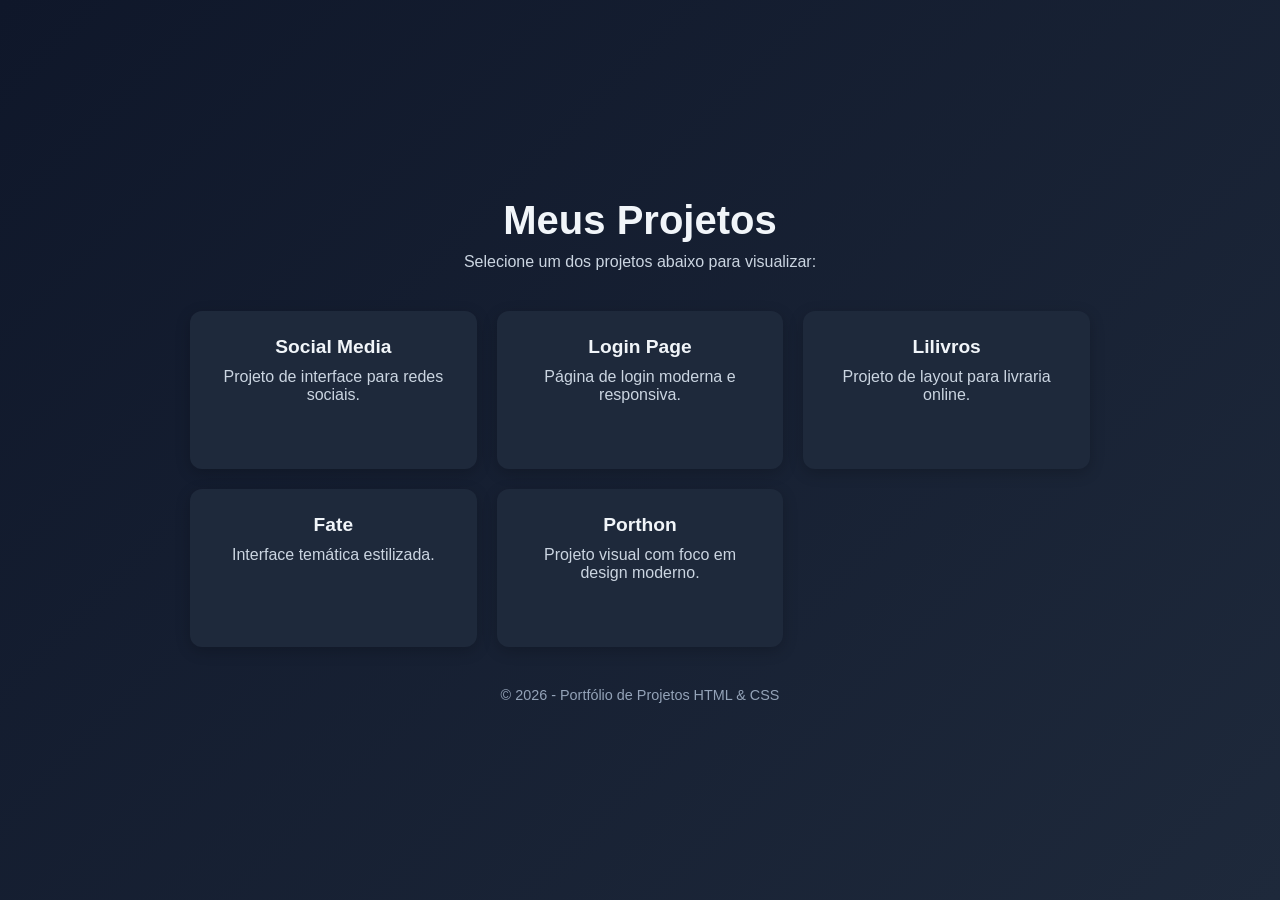
==== index.html @ 6d56f6b2 "Add initial HTML structure for project portfolio" ====
<!DOCTYPE html>
<html lang="pt-BR">
<head>
    <meta charset="UTF-8">
    <meta name="viewport" content="width=device-width, initial-scale=1.0">
    <title>Meus Projetos HTML & CSS</title>

    <style>
        * {
            margin: 0;
            padding: 0;
            box-sizing: border-box;
            font-family: Arial, Helvetica, sans-serif;
        }

        body {
            background: linear-gradient(135deg, #0f172a, #1e293b);
            color: #f1f5f9;
            display: flex;
            justify-content: center;
            align-items: center;
            min-height: 100vh;
        }

        .container {
            width: 90%;
            max-width: 900px;
            text-align: center;
        }

        h1 {
            margin-bottom: 10px;
            font-size: 2.5rem;
        }

        p {
            margin-bottom: 40px;
            color: #cbd5e1;
        }

        .projects {
            display: grid;
            grid-template-columns: repeat(auto-fit, minmax(250px, 1fr));
            gap: 20px;
        }

        .card {
            background: #1e293b;
            padding: 25px;
            border-radius: 12px;
            transition: 0.3s ease;
            text-decoration: none;
            color: #f1f5f9;
            box-shadow: 0 4px 15px rgba(0, 0, 0, 0.2);
        }

        .card:hover {
            transform: translateY(-5px);
            background: #334155;
            box-shadow: 0 8px 25px rgba(0, 0, 0, 0.3);
        }

        .card h2 {
            margin-bottom: 10px;
            font-size: 1.2rem;
        }

        footer {
            margin-top: 40px;
            font-size: 0.9rem;
            color: #94a3b8;
        }
    </style>
</head>
<body>

    <div class="container">
        <h1>Meus Projetos</h1>
        <p>Selecione um dos projetos abaixo para visualizar:</p>

        <div class="projects">

            <a class="card" href="https://rasyonheneyah.github.io/HTML-CSS/0-Projetos/social-media/index.html" target="_blank">
                <h2>Social Media</h2>
                <p>Projeto de interface para redes sociais.</p>
            </a>

            <a class="card" href="https://rasyonheneyah.github.io/HTML-CSS/0-Projetos/login-pageindex.html" target="_blank">
                <h2>Login Page</h2>
                <p>Página de login moderna e responsiva.</p>
            </a>

            <a class="card" href="https://rasyonheneyah.github.io/HTML-CSS/0-Projetos/lilivros/index.html" target="_blank">
                <h2>Lilivros</h2>
                <p>Projeto de layout para livraria online.</p>
            </a>

            <a class="card" href="https://rasyonheneyah.github.io/HTML-CSS/0-Projetos/fate/index.html" target="_blank">
                <h2>Fate</h2>
                <p>Interface temática estilizada.</p>
            </a>

            <a class="card" href="https://rasyonheneyah.github.io/HTML-CSS/0-Projetos/porthon/index.html" target="_blank">
                <h2>Porthon</h2>
                <p>Projeto visual com foco em design moderno.</p>
            </a>

        </div>

        <footer>
            © 2026 - Portfólio de Projetos HTML & CSS
        </footer>
    </div>

</body>
</html>
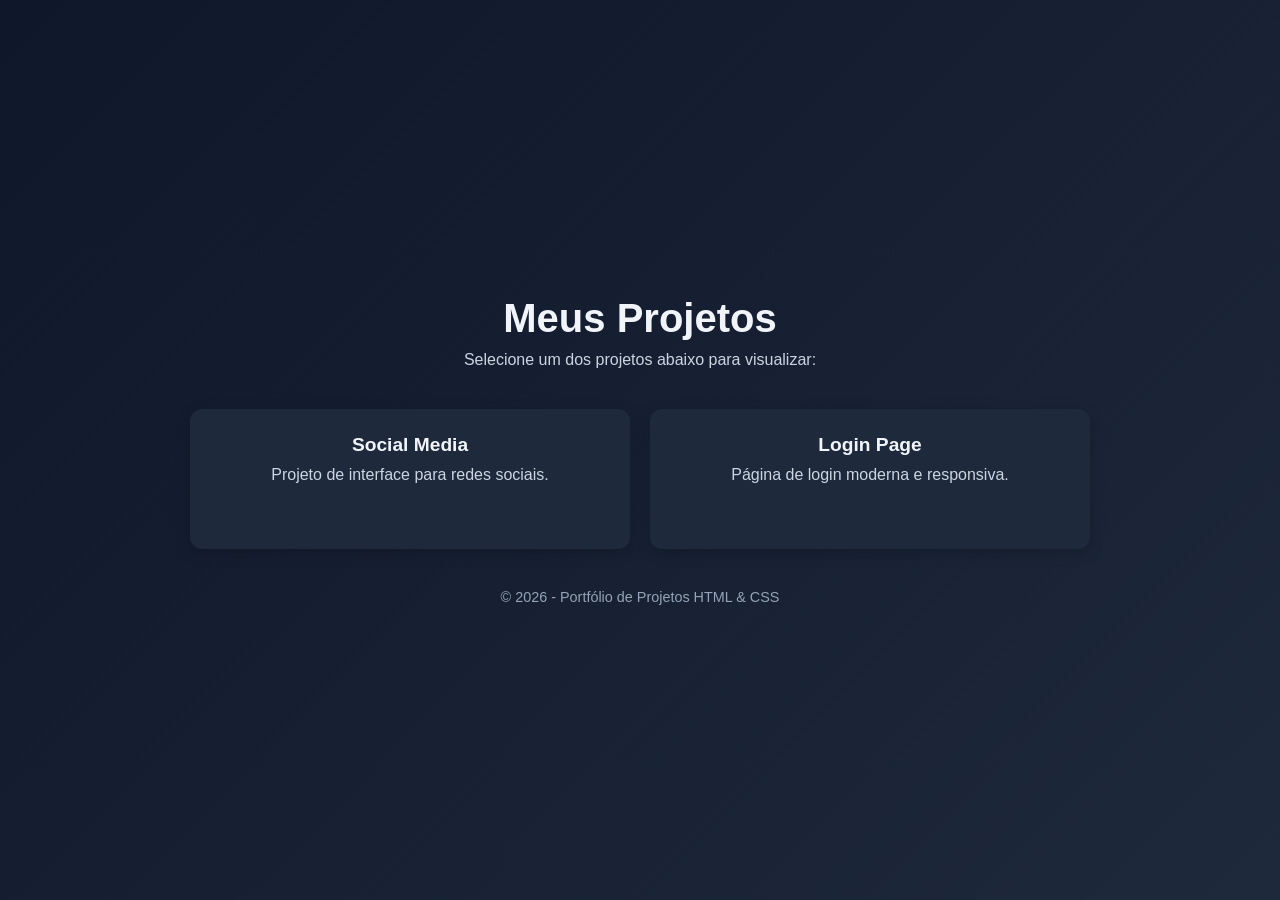
==== commit 078d4044: "Remove project links from index.html Removed multiple project links from the portfolio section." ====
--- a/index.html
+++ b/index.html
@@ -85,26 +85,10 @@
                 <p>Projeto de interface para redes sociais.</p>
             </a>
 
-            <a class="card" href="https://rasyonheneyah.github.io/HTML-CSS/0-Projetos/login-pageindex.html" target="_blank">
+            <a class="card" href="https://rasyonheneyah.github.io/HTML-CSS/0-Projetos/login-page/index.html" target="_blank">
                 <h2>Login Page</h2>
                 <p>Página de login moderna e responsiva.</p>
             </a>
-
-            <a class="card" href="https://rasyonheneyah.github.io/HTML-CSS/0-Projetos/lilivros/index.html" target="_blank">
-                <h2>Lilivros</h2>
-                <p>Projeto de layout para livraria online.</p>
-            </a>
-
-            <a class="card" href="https://rasyonheneyah.github.io/HTML-CSS/0-Projetos/fate/index.html" target="_blank">
-                <h2>Fate</h2>
-                <p>Interface temática estilizada.</p>
-            </a>
-
-            <a class="card" href="https://rasyonheneyah.github.io/HTML-CSS/0-Projetos/porthon/index.html" target="_blank">
-                <h2>Porthon</h2>
-                <p>Projeto visual com foco em design moderno.</p>
-            </a>
-
         </div>
 
         <footer>
